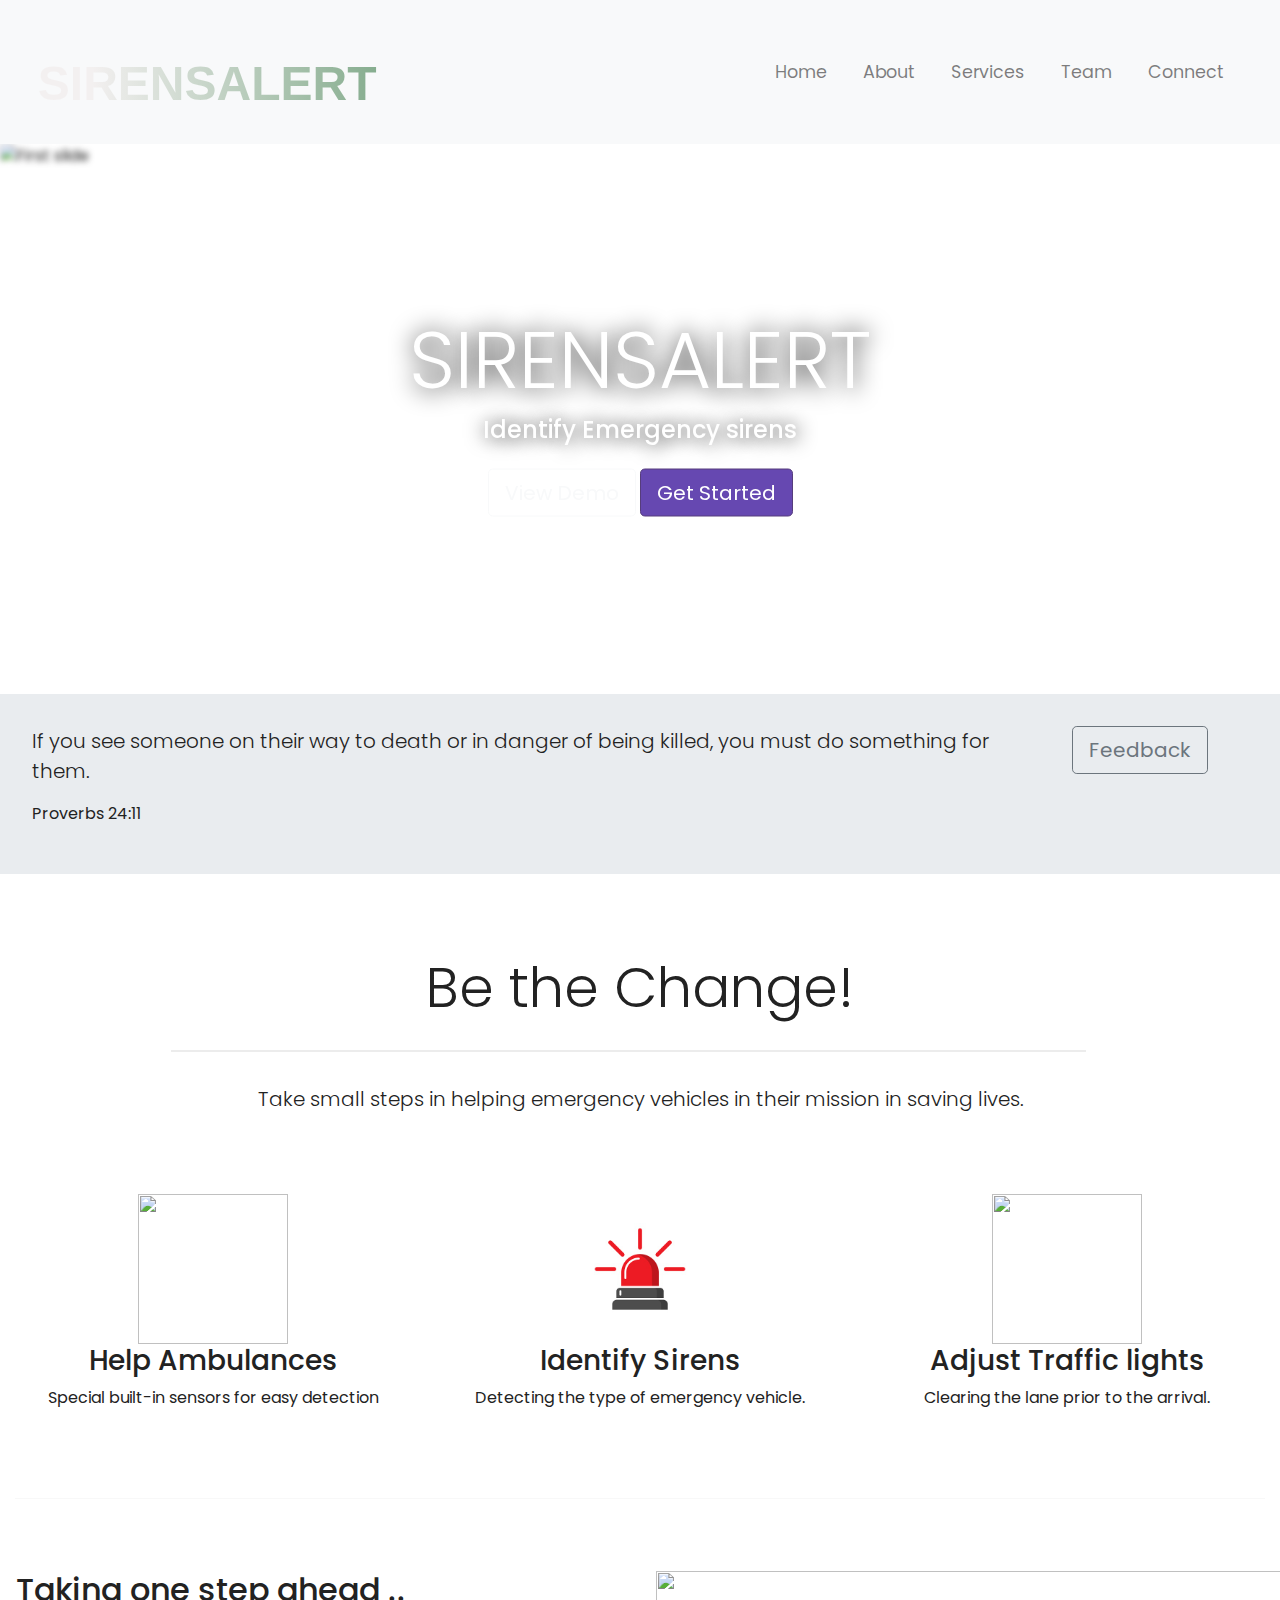
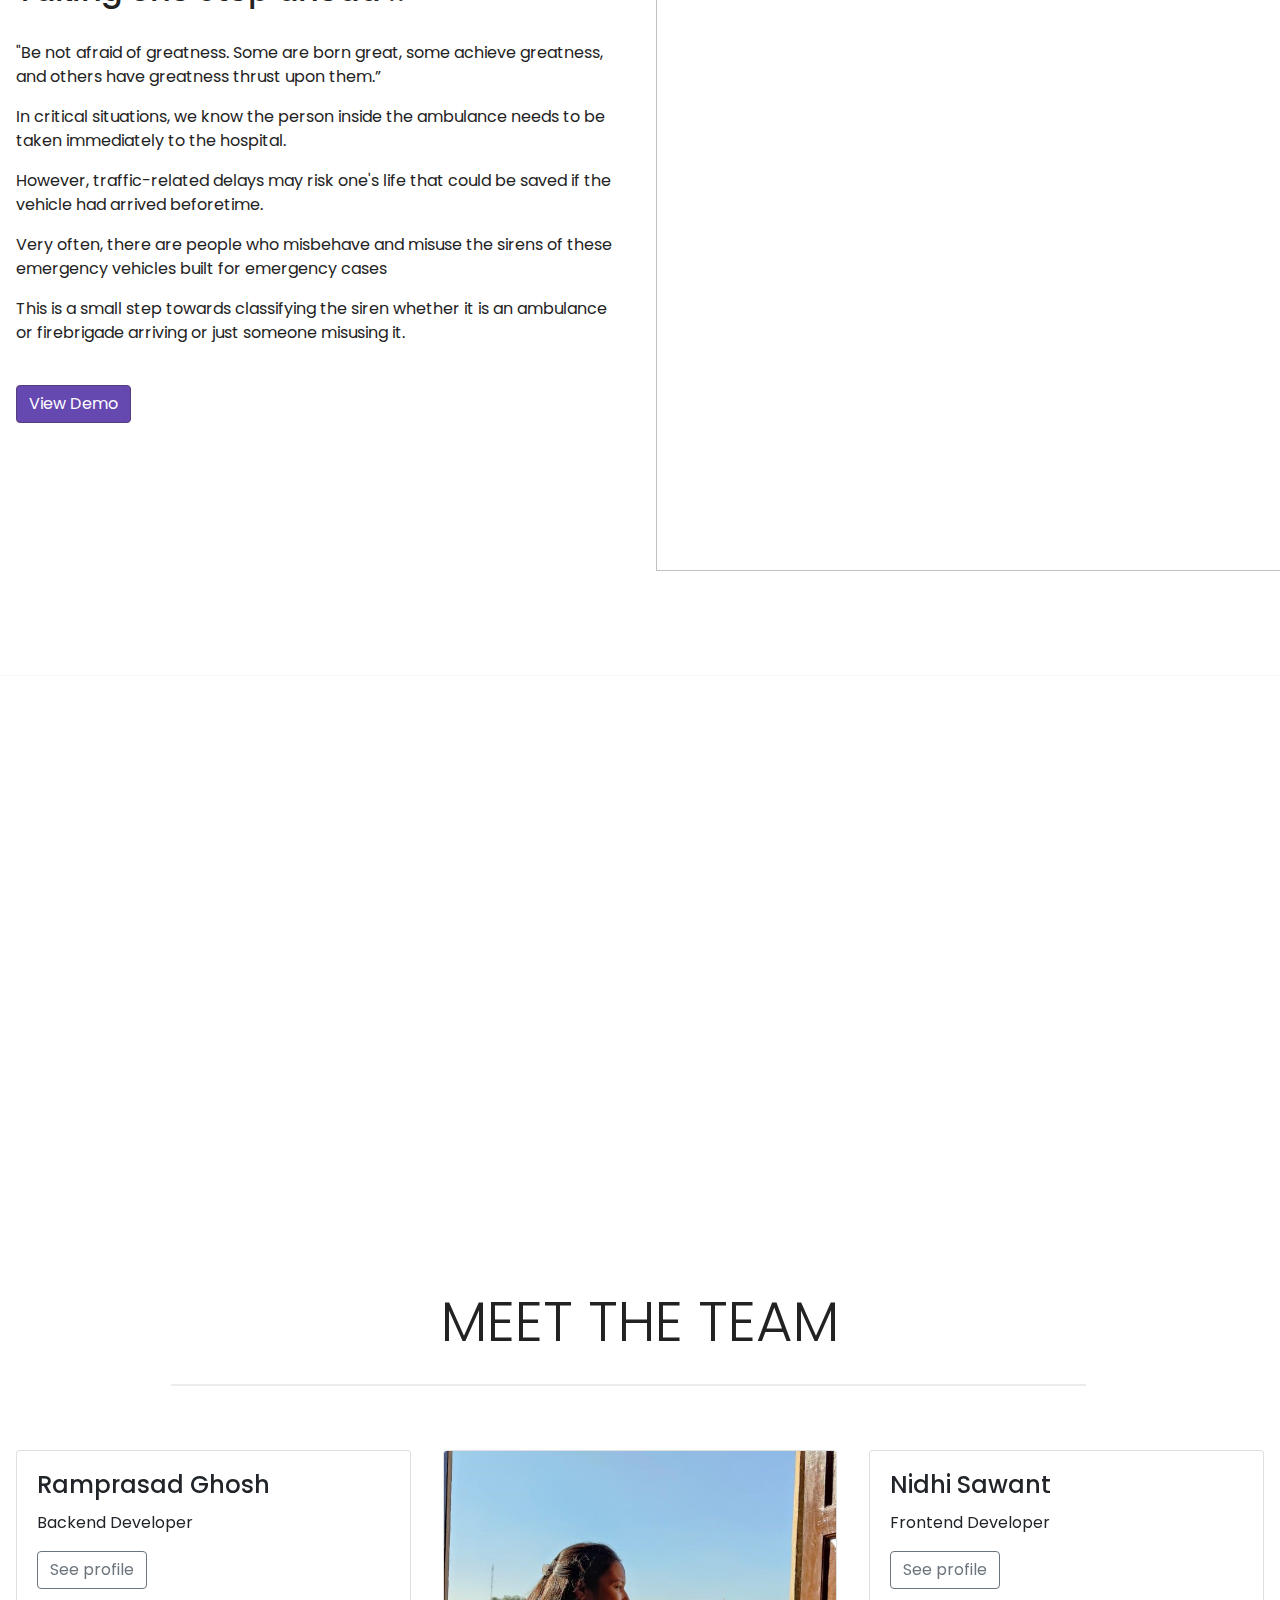
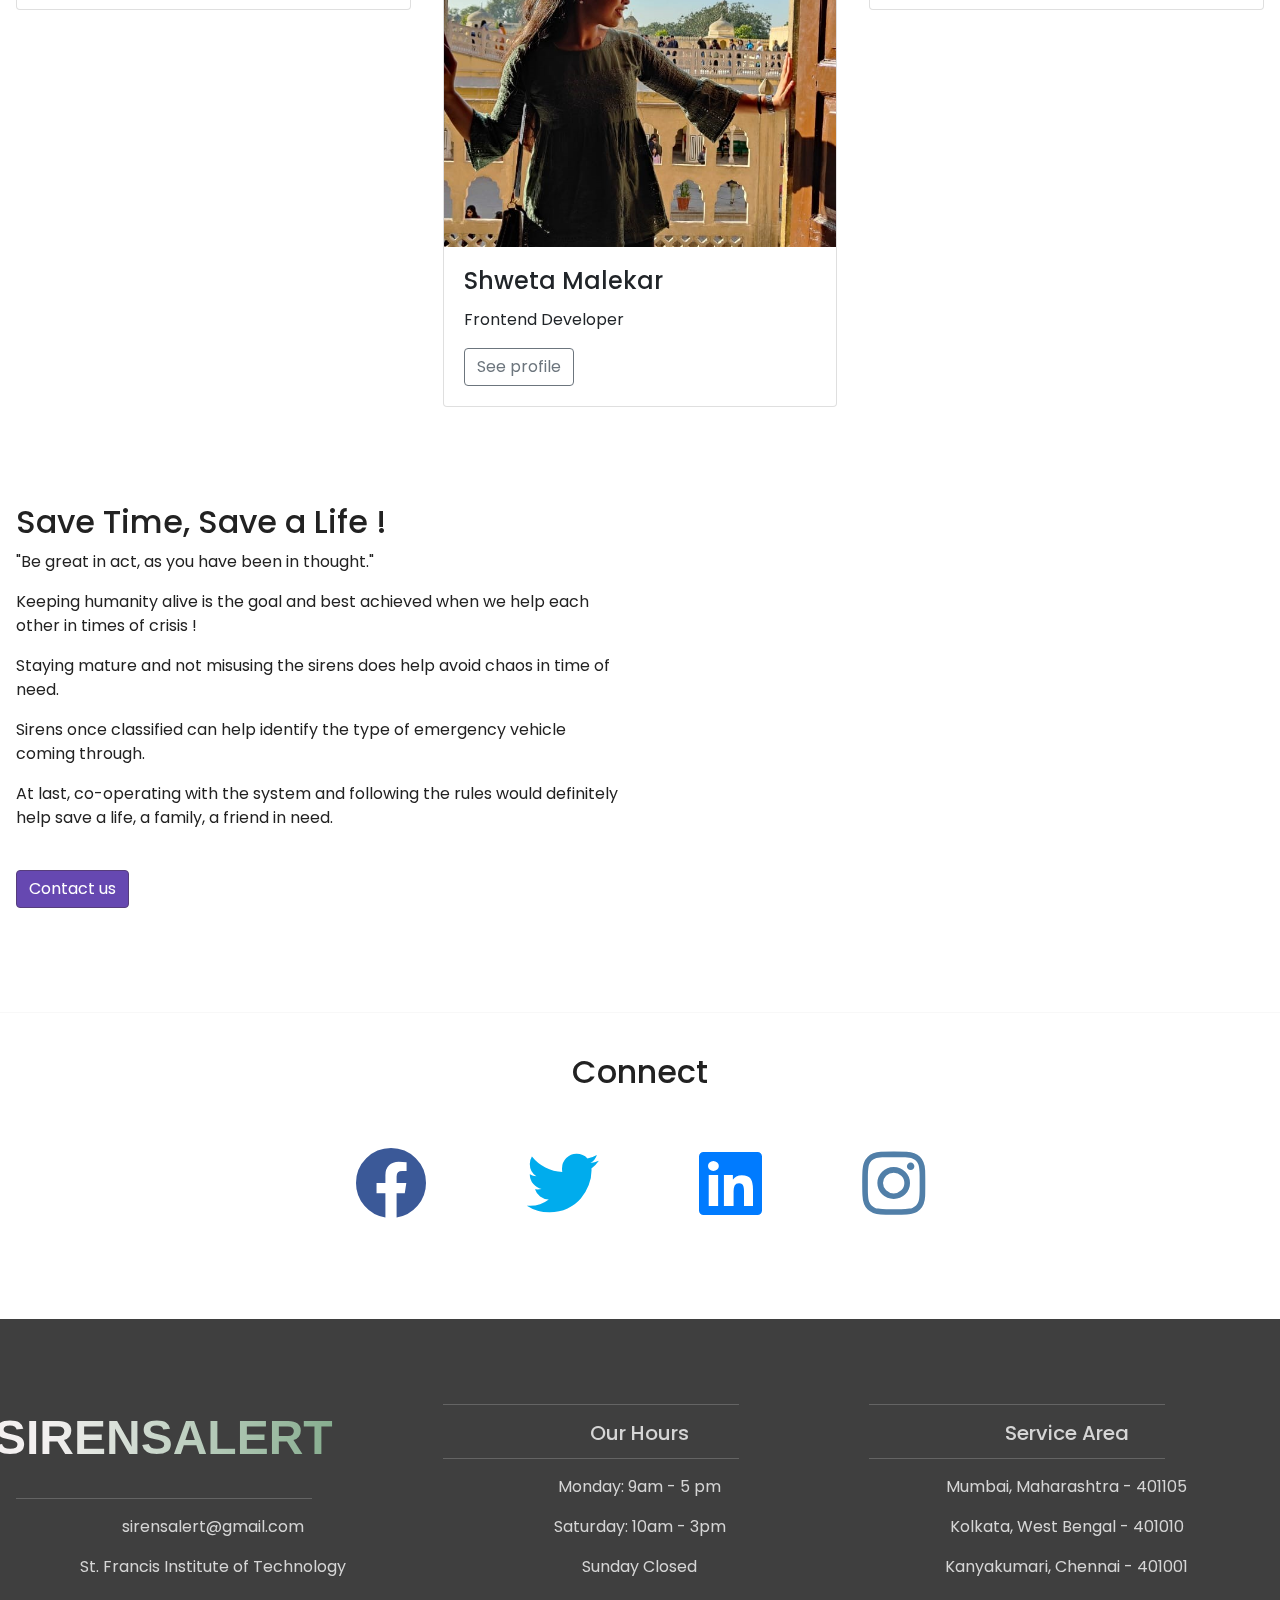
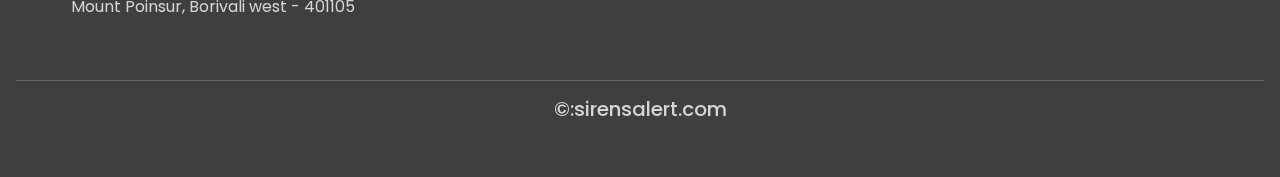
==== index.html @ 3306967d "Add files via upload" ====
<!DOCTYPE html>
<html lang="en">
<head>
    <meta charset="UTF-8">
    <meta http-equiv="X-UA-Compatible" content="IE=edge">
    <meta name="viewport" content="width=device-width, initial-scale=1.0">
    <title>Home page</title>
    <link rel="stylesheet" href="https://maxcdn.bootstrapcdn.com/bootstrap/4.0.0/css/bootstrap.min.css">
    <script src="https://ajax.googleapis.com/ajax/libs/jquery/3.3.1/jquery.min.js"></script>
    <script src="https://cdnjs.cloudflare.com/ajax/libs/popper.js/1.12.9/umd/popper.min.js"></script>
    <script src="https://maxcdn.bootstraocdn.com/bootstrap/4.0.0/js/bootstrap.min.js"></script>
    <script src="https://use.fontawesome.com/releases/v5.0.8/js/all.js"></script>
    <link rel="stylesheet" href="https://cdnjs.cloudflare.com/ajax/libs/font-awesome/5.15.2/css/all.min.css" integrity="sha512-RQavfKMzOxrkONk8jzY0P48OjrZrdG9bxjqKjJd7G1yq3iv0dKxMpvLb+i7VEmR+0uZ/XV2Sqma8uPNhQe/VbQ==" crossorigin="anonymous" referrerpolicy="no-referrer" />
    <link rel="stylesheet" href="https://cdnjs.cloudflare.com/ajax/libs/font-awesome/5.15.3/css/all.min.css" />
    <script src="https://code.jquery.com/jquery-3.5.1.slim.min.js"></script>
    <script src="https://cdn.jsdelivr.net/npm/@popperjs/core@2.10.3/dist/umd/popper.min.js"></script>
    <script src="https://cdn.jsdelivr.net/npm/bootstrap@5.1.3/dist/js/bootstrap.min.js"></script>
    <link rel="stylesheet" href="https://cdn.jsdelivr.net/npm/bootstrap@5.1.3/dist/css/bootstrap.min.css">
    <link rel="stylesheet" href="https://maxcdn.bootstrapcdn.com/bootstrap/4.0.0/css/bootstrap.min.css">
    <script src="https://code.jquery.com/jquery-3.2.1.slim.min.js"></script>
    <script src="https://cdnjs.cloudflare.com/ajax/libs/popper.js/1.12.9/umd/popper.min.js"></script>
    <script src="https://maxcdn.bootstrapcdn.com/bootstrap/4.0.0/js/bootstrap.min.js"></script>
    
    <link rel="stylesheet" href="style.css">
</head>
<body>
    <!-- Navigation section -->
    <nav class="navbar navbar-expand-md navbar-light bg-light sticky-top">
        <div class="container-fluid">
            <!-- <a class="navbar-brand" href="#"><img src="logo2.png" width="400" height="100"></a> -->
            <section id="header1" class="bb">
             <h2><font size="7" face="arial" color="black">Sirensalert</font></h2> </section>
            <button class="navbar-toggler" type="button" data-toggle="collapse" data-target="#navbarResponsive">
                <span class="navbar-toggler-icon"></span>
            </button>
            <div class="collapse navbar-collapse" id="navbarResponsive">
                <ul class="navbar-nav ml-auto">
                    <li class="nav-item" active>
                        <a href="index.html" class="nav-link" >Home</a>
                    </li>
                    <li class="nav-item">
                        <a href="about.html" class="nav-link" >About</a>
                    </li>
                    <li class="nav-item">
                        <a href="services.html" class="nav-link" >Services</a>
                    </li>
                    <li class="nav-item">
                        <a href="meteam.html" class="nav-link" >Team</a>
                    </li>
                    <li class="nav-item">
                        <a href="contact.html" class="nav-link" >Connect</a>
                    </li>
                    
                    
                </ul>
            </div>
        </div>
    </nav>
    <!-- Image slider -->

    <div id="slides" class="carousel slide" data-ride="carousel">
<ul class="carousel-indicators">
    <li data-target="#slides" data-slide-to="0" class="active"></li>
    <li data-target="#slides" data-slide-to="1"></li>
    <li data-target="#slides" data-slide-to="2"></li>
</ul>


    

    </div>
<!--Carousel Wrapper-->
<div id="carousel-example-1z" class="carousel slide carousel-fade" data-ride="carousel">
    <!--Indicators-->
    <ol class="carousel-indicators">
      <li data-target="#carousel-example-1z" data-slide-to="0" class="active"></li>
      <li data-target="#carousel-example-1z" data-slide-to="1"></li>
      <li data-target="#carousel-example-1z" data-slide-to="2"></li>
    </ol>
    <!--/.Indicators-->
    <!--Slides-->
    <div class="carousel-inner" role="listbox">
      <!--First slide-->
      <div class="carousel-item active">
        <img class="d-block w-100" src="firetruck (1).jpg"
          alt="First slide" id="blur">
          <div class="carousel-caption">
            <h1 class="display-2">sirensalert</h1>
            <h3>Identify Emergency sirens</h3>
            <a href="video1.html"><button type="button" class="btn btn-outline-light btn-lg">View Demo</button></a>
            <a href="https://colab.research.google.com/drive/1fMWiBWJ2y0xi4Wq82mhIzJMh7HXEkxlV#scrollTo=XrFDBHBQANYj"><button type="button" class="btn btn-primary btn-lg">Get Started</button></a>
            
        </div>
      </div>
      <!--/First slide-->
      <!--Second slide-->
      <div class="carousel-item">
        <img class="d-block w-100" src="amb1.jpg"
          alt="Second slide">
      </div>
      <!--/Second slide-->
      <!--Third slide-->
      <div class="carousel-item">
        <img class="d-block w-100" src="amb2.jpg"
          alt="Third slide">
      </div>
      <!--/Third slide-->
    </div>
    <!--/.Slides-->
    <!--Controls-->
    <a class="carousel-control-prev" href="#carousel-example-1z" role="button" data-slide="prev">
      <span class="carousel-control-prev-icon" aria-hidden="true"></span>
      <span class="sr-only">Previous</span>
    </a>
    <a class="carousel-control-next" href="#carousel-example-1z" role="button" data-slide="next">
      <span class="carousel-control-next-icon" aria-hidden="true"></span>
      <span class="sr-only">Next</span>
    </a>
    <!--/.Controls-->
  </div>
  <!--/.Carousel Wrapper-->

    <!-- Jumbotron -->
    <div class="container-fluid">
        <div class="row jumbotron">
         <div class="col-xs-12 col-sm-12 col-md-9 col-lg-9 col-xl-10">
            <p class="lead">If you see someone on their way to death or in danger of being killed, you must do something for them.</p>
            <p text-align="center">Proverbs 24:11</p>
        
         </div>  
         <div class="col-xs-12 col-sm-12 col-md-3 col-lg-3 col-xl-2">
            <a href="https://docs.google.com/forms/d/10PakDSg2Il_1DQ7scsnFYCJfG7hFRLQR9XPawC9zfdo/edit"><button type="button" class="btn btn-outline-secondary btn-lg">Feedback</button></a>
         </div> 
        </div>
    </div>
    <!-- Welcome Section -->
    <div class="container-fluid padding">
        <div class="row welcome text-center">
            <div class="col-12">
                <h1 class="display-4">Be the Change!</h1>
                
            </div>
            <hr>
            <div class="col-12">
                <p class="lead">Take small steps in helping emergency vehicles in their mission in saving lives.</p>
            </div>
        </div>
    </div>
    <!-- Three column section -->
    <div class="container-fluid padding">
        <div class="row text-center padding">
          <div class="col-xs-12 col-sm-6 col-md-4 ">
            <img src="ambi.png" alt="" width="150" height="150">
            <h3>Help Ambulances</h3>
            <p>Special built-in sensors for easy detection </p>
          </div> 
          <div class="col-xs-12 col-sm-6 col-md-4 ">
            <img src="siree.jpg" alt="" width="150" height="150">
            <h3>Identify Sirens</h3>
            <p>Detecting the type of emergency vehicle.</p>
          </div>
          <div class="col-xs-12  col-md-4 ">
            <img src="traff.png" alt="" width="150" height="150">
            <h3>Adjust Traffic lights</h3>
            <p>Clearing the lane prior to the arrival.</p>
          </div>
        </div>
        <hr class="my-4">
    </div>
    <!-- Two column section -->
    <div class="container-fluid padding">
        <div class="row padding">
            <div class=" col-lg-6">
                <h2>Taking one step ahead ..</h2>
                <br>
                <p>"Be not afraid of greatness. Some are born great, some achieve greatness, and others have greatness thrust upon them.”</p>
                <p>In critical situations, we know the person inside the ambulance needs to be taken immediately to the hospital.</p>
                <p>However, traffic-related delays may risk one's life that could be saved if the vehicle had arrived beforetime.</p>
                <p>Very often, there are people who misbehave and misuse the sirens of these emergency vehicles built for emergency cases</p>
                <p>This is a small step towards classifying the siren whether it is an ambulance or firebrigade arriving or just someone misusing it. </p>
                <br>
                <a href="video1.html" class="btn btn-primary">View Demo</a>
            </div>
            <div class="col-lg-6">
                <img src="emergency.jpg" alt="" width="700" height="600" >
            </div>
        </div>
    </div>
    <hr class="my-4">
    <!-- Fixed Background -->
    <figure>
        <div class="fixed-wrap">
            <div id="fixed">

            </div>
        </div>
    </figure>

    <!-- Emoji Section -->
    <!-- <button class="fun" data-toggle="collapse" data-target="#emoji">Click for fun</button>
    <div id="emoji" class="collapse">
        <div class="container-fluid padding">
            <div class="row text-center">
                <div class="col-sm-6 col-md-3">
                    <img class="gif" src="traf.gif">
                </div>
                <div class="col-sm-6 col-md-3">
                    <img class="gif" src="traf2.gif">
                </div>
                <div class="col-sm-6 col-md-3">
                    <img class="gif" src="truck.gif">
                </div>
                <div class="col-sm-6 col-md-3">
                    <img class="gif" src="ambu.gif">
                </div>
            </div>
        </div>
    </div> -->
    <!-- Meet the team -->
    <div class="container-fluid padding">
        <div class="row welcome text-center">
            <div class="col-12">
                <h1 class="display-4">MEET THE TEAM</h1>

            </div>
            <hr>
        </div>
    </div>
    <!-- Cards -->
    <div class="container-fluid padding">
        <div class="row padding">
            <div class="col-md-4">
                <div class="card">
                    <img class="card-img-top" src="https://media.licdn.com/dms/image/C4E03AQFwqmeK0D_xQg/profile-displayphoto-shrink_800_800/0/1642919401246?e=1684972800&v=beta&t=KWZ1qFm1ZPlEWOOEw63p-WbnhUbDWBlmkuzHR9nj-t0" alt="">
                    <div class="card-body">
                        <h4 class="card-title">Ramprasad Ghosh</h4>
                        <p class="card-text">Backend Developer</p>
                        <a href="https://www.linkedin.com/in/ramprasad-ghosh-ba25b322a" class="btn btn-outline-secondary">See profile</a>

                    </div>
                </div>
            </div>
            <div class="col-md-4">
                <div class="card">
                    <img class="card-img-top" src="shweta1.jpg" alt="">
                    <div class="card-body">
                        <h4 class="card-title">Shweta Malekar</h4>
                        <p class="card-text">Frontend Developer</p>
                        <a href="https://www.linkedin.com/in/shweta-malekar-762a70252/" class="btn btn-outline-secondary">See profile</a>

                    </div>
                </div>
            </div>
            <div class="col-md-4">
                <div class="card">
                    <img class="card-img-top" src="https://media.licdn.com/dms/image/C4D03AQHiyliKyRJZ-Q/profile-displayphoto-shrink_800_800/0/1633784723868?e=1684972800&v=beta&t=T7X-ON1Ug1sttYx-43frlViXQhCwNDph_4FPbmkBRSw" alt="">
                    <div class="card-body">
                        <h4 class="card-title">Nidhi Sawant</h4>
                        <p class="card-text">Frontend Developer</p>
                        <a href="https://www.linkedin.com/in/nidhi-sawant-7b9a62222" class="btn btn-outline-secondary">See profile</a>

                    </div>
                </div>
            </div>
        </div>
    </div>
    <!-- Two columns Section -->
    <div class="container-fluid padding">
        <div class="row padding">
            <div class=" col-lg-6">
                <h2>Save Time, Save a Life !</h2>
                <p>"Be great in act, as you have been in thought."</p>
                <p>Keeping humanity alive is the goal and best achieved when we help each other in times of crisis !</p>
                <p>Staying mature and not misusing the sirens does help avoid chaos in time of need.</p>
                <p>Sirens once classified can help identify the type of emergency vehicle coming through.</p>
                <p>At last, co-operating with the system and following the rules would definitely help save a life, a family, a friend in need.</p>
                <br>
                <a href="contact.html" class="btn btn-primary">Contact us</a>
            </div>
            <div class="col-lg-6">
                <img src="amb1.jpg" alt="" class="img-fluid">
            </div>
        </div>

    </div>
    <hr class="my-4">
    <!-- Connect -->
    <div class="container-fluid padding">
        <div class="row text-center padding">
            <div class="col-12">
                <h2>Connect</h2>

            </div>
            <div class="col-12 social padding">
                <a href="https://www.facebook.com/ramp.ghosh.58/"><i class="fab fa-facebook"></i></a>
                <a href="https://twitter.com/rampghosh1610"><i class="fab fa-twitter"></i></a>
                <a href="https://www.linkedin.com/in/ramprasad-ghosh-ba25b322a"><i class="fab fa-linkedin"></i></a>
                <a href="https://www.instagram.com/rampghosh/"><i class="fab fa-instagram"></i></a>
              
            </div>
        </div>
    </div>
    <!-- Footer -->
    <footer>
        <div class="container-fluid padding">
            
            <div class="row text-center">
                <div class="col-md-4">
                    <!-- <img src="logo2.png" alt="" width="400" height="100"> -->
                    <section id="header2" class="bb">
                        <h2><font size="7" face="arial" color="black">Sirensalert</font></h2> </section>
                    <hr class="light">
                    <p>sirensalert@gmail.com</p>
                    <p>St. Francis Institute of Technology</p>
                    <p>Mount Poinsur, Borivali west - 401105</p>
                </div>
                <div class="col-md-4">
                    <br>
                    <hr class="light">
                    <h5>Our Hours</h5>
                    <hr class="light">
                    <p>Monday: 9am - 5 pm</p>
                    <p>Saturday: 10am - 3pm</p>
                    <p>Sunday Closed</p>
                </div>
                <div class="col-md-4">
                    <br>
                    <hr class="light">
                    <h5>Service Area</h5>
                    <hr class="light">
                    <p>Mumbai, Maharashtra - 401105</p>
                    <p>Kolkata, West Bengal - 401010</p>
                    <p>Kanyakumari, Chennai - 401001</p>
                    
                </div>
                <div class="col-12">
                    <hr class="light-100">
                    <h5>&copy:sirensalert.com</h5>
                </div>
            </div>
        </div>
    </footer>
    
</body>
</html>
---- style.css ----
@import url("https://fonts.googleapis.com/css?family=Poppins:400,500,700");
html, body{
    height: 100%;
    width: 100%;
    font-family: 'Poppins', sans-serif;
    color: #222;
}


.navbar{
    padding: .8rem;

}
.navbar-nav li {
    padding-right: 20px;
}
.nav-link{
    font-size: 1.1em !important;
}
.carousel-inner img {
    width: 1550px;
    height: 550px;
}
.carousel-caption {
    position: absolute;
    top: 50%;
    transform: translateY(-50%);

}
.carousel-caption h1{
    font-size: 500%;
    text-transform: uppercase;
    text-shadow: 1px 1px 25px #000 ;
}
.carousel-caption h3{
    font-size: 150%;
    font-weight: 500;
    text-shadow: 1px 1px 20px #000;
    padding-bottom: 1rem ;
}
.btn-primary {
    background-color: #6648b1;
    border: 1px solid #563d7c;
    
}
.btn-primary:hover {
    background-color: #563d7c;
    border: 1px solid #563d7c;

}
.jumbotron {
    padding: 1rem;
    border-radius: 0;
}
.padding {
    padding-bottom: 2rem;

}
.welcome {
    width: 75%;
    margin: 0 auto;
    padding-top: 2rem ;

}
.welcome hr{
    border-top: 2px solid #b4b4b4;
    width: 95%;
    margin-top: .3rem;
    margin-bottom: 1rem ;

}

.fa-ambulance{
    color: #e54d26;

}
.fa-search{
    color: #563d7c;
}
.fa-hospital{
    color: #2163af;
}
.fa-ambulance, .fa-search, .fa-hospital {
    font-size: 4em;
    margin: 1rem;

}
.fun{
 width: 100%;
  margin-bottom: 2rem;  
}
.gif {
    max-width: 100%;
}

.social a{
    font-size: 4.5em;
    padding: 3rem ;
}

.fa-facebook{
    color: #3b5998;
}
.fa-twitter{
    color: #00aced;
}
.fa-google-plus-g{
    color: #dd4b39;
}
.fa-instagram{
    color: #517fa8;
}
.fa-youtube{
    color: #bb0000;
}
.fa-snapchat{
    color: yellow;
}
.fa-facebook:hover,
.fa-twitter:hover,
.fa-google-plus-g:hover,
.fa-instagram:hover,
.fa-youtube:hover,
.fa-snapchat:hover{
    color:  #d5d5d5;
}

footer{
    background-color: #3f3f3f;
    color: #d5d5d5;
    padding-top: 2rem ;
}

hr.light{
    border-top: 1px solid #d5d5d5;
    width: 75%;
    margin-top: .8rem;
    margin-bottom: 1rem;
}
footer a{
    color: #d5d5d5;

}
hr.light-100{
    border-top: 1px solid #d5d5d5;
    width: 100%;
    margin-top: .8rem;
    margin-bottom: 1rem;

}




/* Media Queries */
@media(max-width: 992px){
.social a{
    font-size: 4em;
    padding: 2rem;
}
}
@media(max-width: 768px){
    .carousel-caption {
        
        top: 45%;
        
    
    }
    .carousel-caption h1{
        font-size: 350%;
        
    }
    .carousel-caption h3{
        font-size: 140%;
        font-weight: 400;
        padding-bottom: .2rem ;
    }
    .carousel-caption .btn{
        font-size: 95%;
        padding: 8px 14px;
    }
    .display-4{
        margin-top: -10px;
        font-size: 100%;
    }
    .social a{
        font-size: 2.5em;
        padding: 1.2rem;
    }
}
@media(max-width: 576px){
    .carousel-caption {
        
        top: 40%;
        
    
    }
    .carousel-caption h1{
        font-size: 250%;
        
    }
    .carousel-caption h3{
        font-size: 110%;
        font-weight: 400;
        padding-bottom: .2rem ;
    }
    .carousel-caption .btn{
        font-size: 90%;
        padding: 4px 8px;
    } 
    .carousel-indicators{
        display: none;
    }
    .display-4{
        font-size: 160%;
    }
    .social a{
        font-size: 2em;
        padding: .7rem;
    }
}

/* Firefox bug fix */
.carousel-item{
    transition: -webkit-transform 0.5s ease;
    transition: transform 0.5s ease;
    transition: transform 0.5s ease, -webkit-transform 0.5s ease;
    -webkit-backface-visibility: visible;
    backface-visibility: visible;
    
}
/* Fixed background image */
figure{
    position: relative;
    width: 100%;
    height: 60%;
    margin: 0!important;

}
.fixed-wrap{
    clip:rect(0,auto, auto, 0);
    position: absolute;
    top: 0;
    left: 0;
    width: 100%;
    height: 100%;
}
#fixed{
    background-image: url('firetruck (1).jpg');
    position: fixed;
    display: block;
    top: 0;
    left: 0;
    width: 100%;
    height: 100%;
    background-size: cover;
    background-position: center center;
    -webkit-transform: translateZ(0);
    transform: translateZ(0);
    will-change: transform;
}
/* Bootsrap Padding fix */
[class*="col-"]{
    padding:1rem;
}

/* 
Extra small (xs) devices (portrait phones, less than 576px)
no media query since this is the default in bootstrap

Small (sm) devices (landscape phones, 576px and up)
@media (min-width:576px)  {...}

Medium (md) devices (tablets, 768px and up)
@media (min-width: 992px) {...}

Extra (xl) large devices (large desktops, 1200px and up)
@media (min-width:1200px) {...}
*/

/* logo */
.bb h2{
    text-align: center;
    color: #fff;
        font-size: 92px;
        text-transform: uppercase;
        font-weight: 700;
        font-family: "Josefin Sans", sans-serif;
        background: linear-gradient(to right,#f3f0f0 8%, #528d60 70%, #73ba8b 30%);
        background-size: auto auto;
        background-clip: border-box;
        background-size: 200% auto;
        color: #fff;
        background-clip: text;
        text-emphasis-color: transparent;
        -webkit-background-clip: text;
        -webkit-text-fill-color: transparent;
        animation: textclip 1.5s linear infinite;
        display: inline-block;
        font-family: 'Franklin Gothic Medium', 'Arial Narrow', Arial, sans-serif;


}


@keyframes textclip {
    to {
        background-position: 200% center;
    }
}

#header1{
    margin-left: 10px;
}
#header2{
    margin-left: -100px;
}
/* first image blur */
#blur{
        filter: blur(3px);
}
/* #doodle{
    background-image: ;
} */
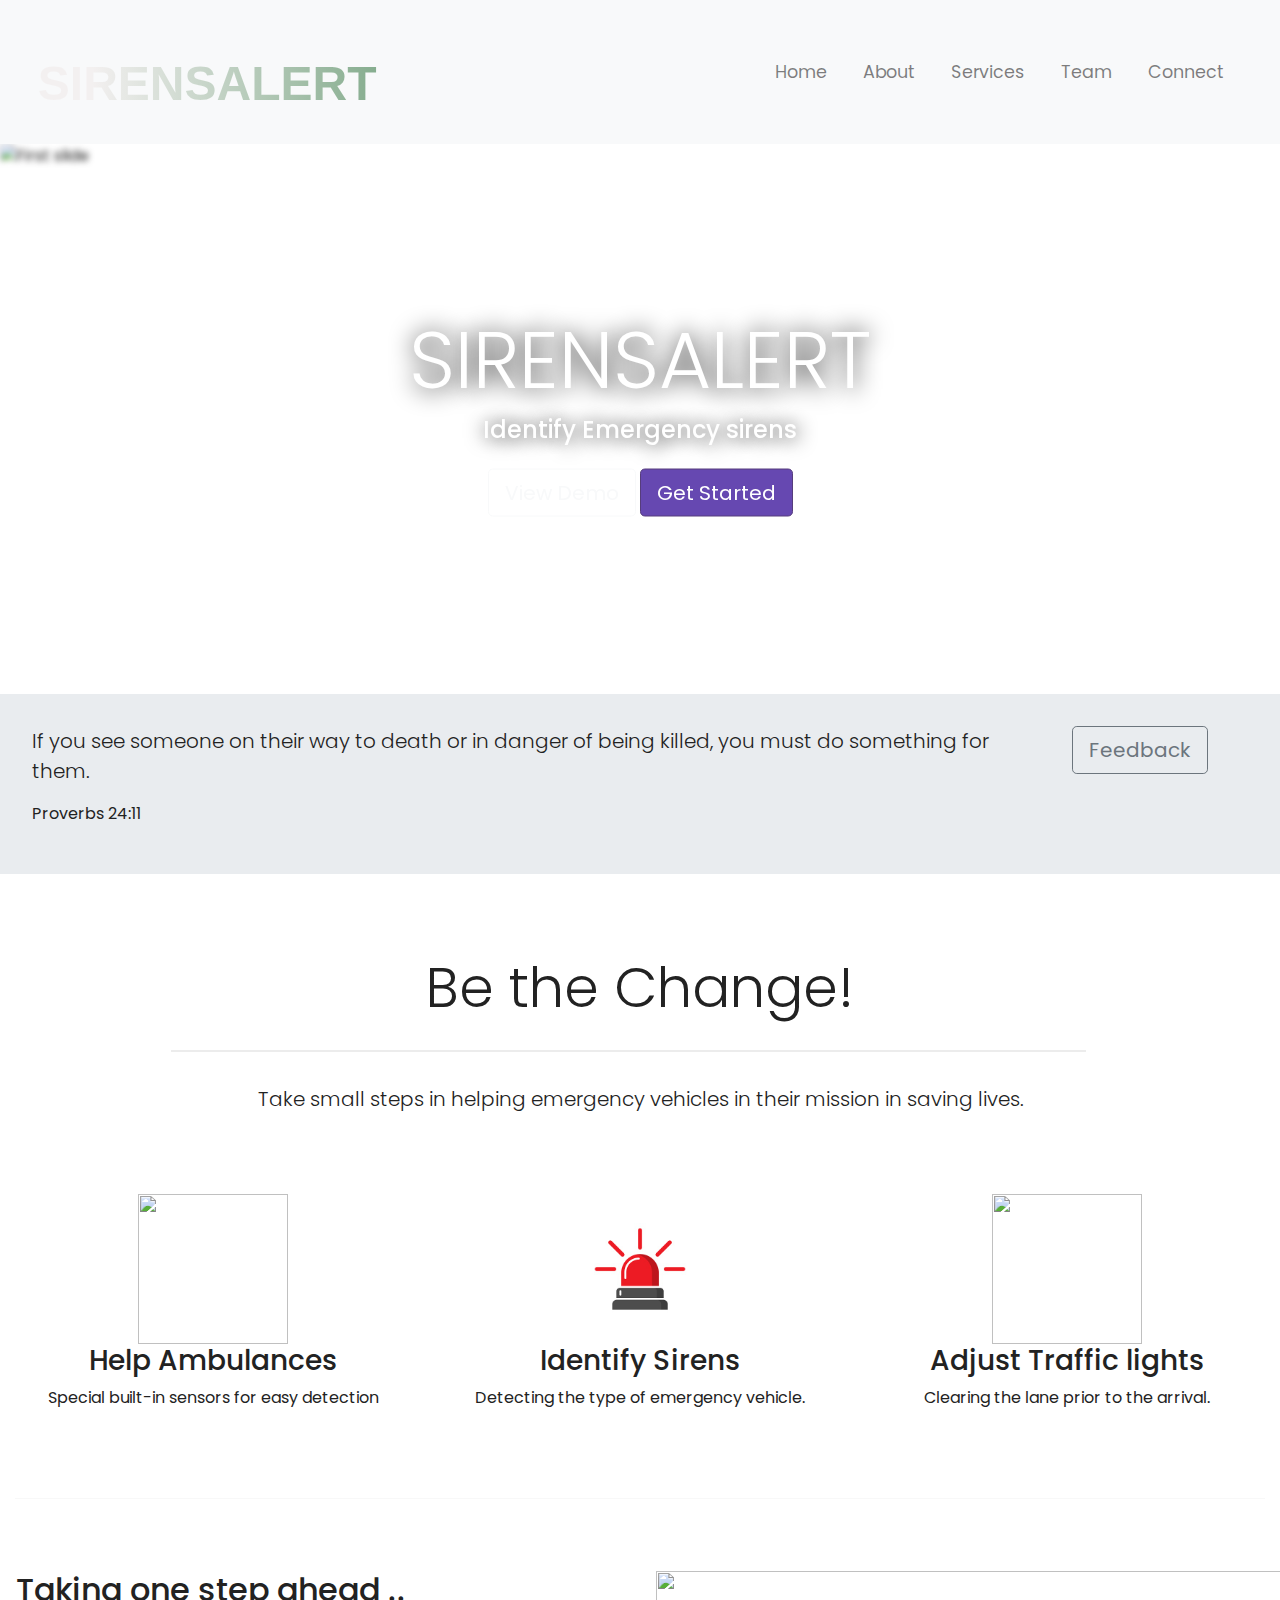
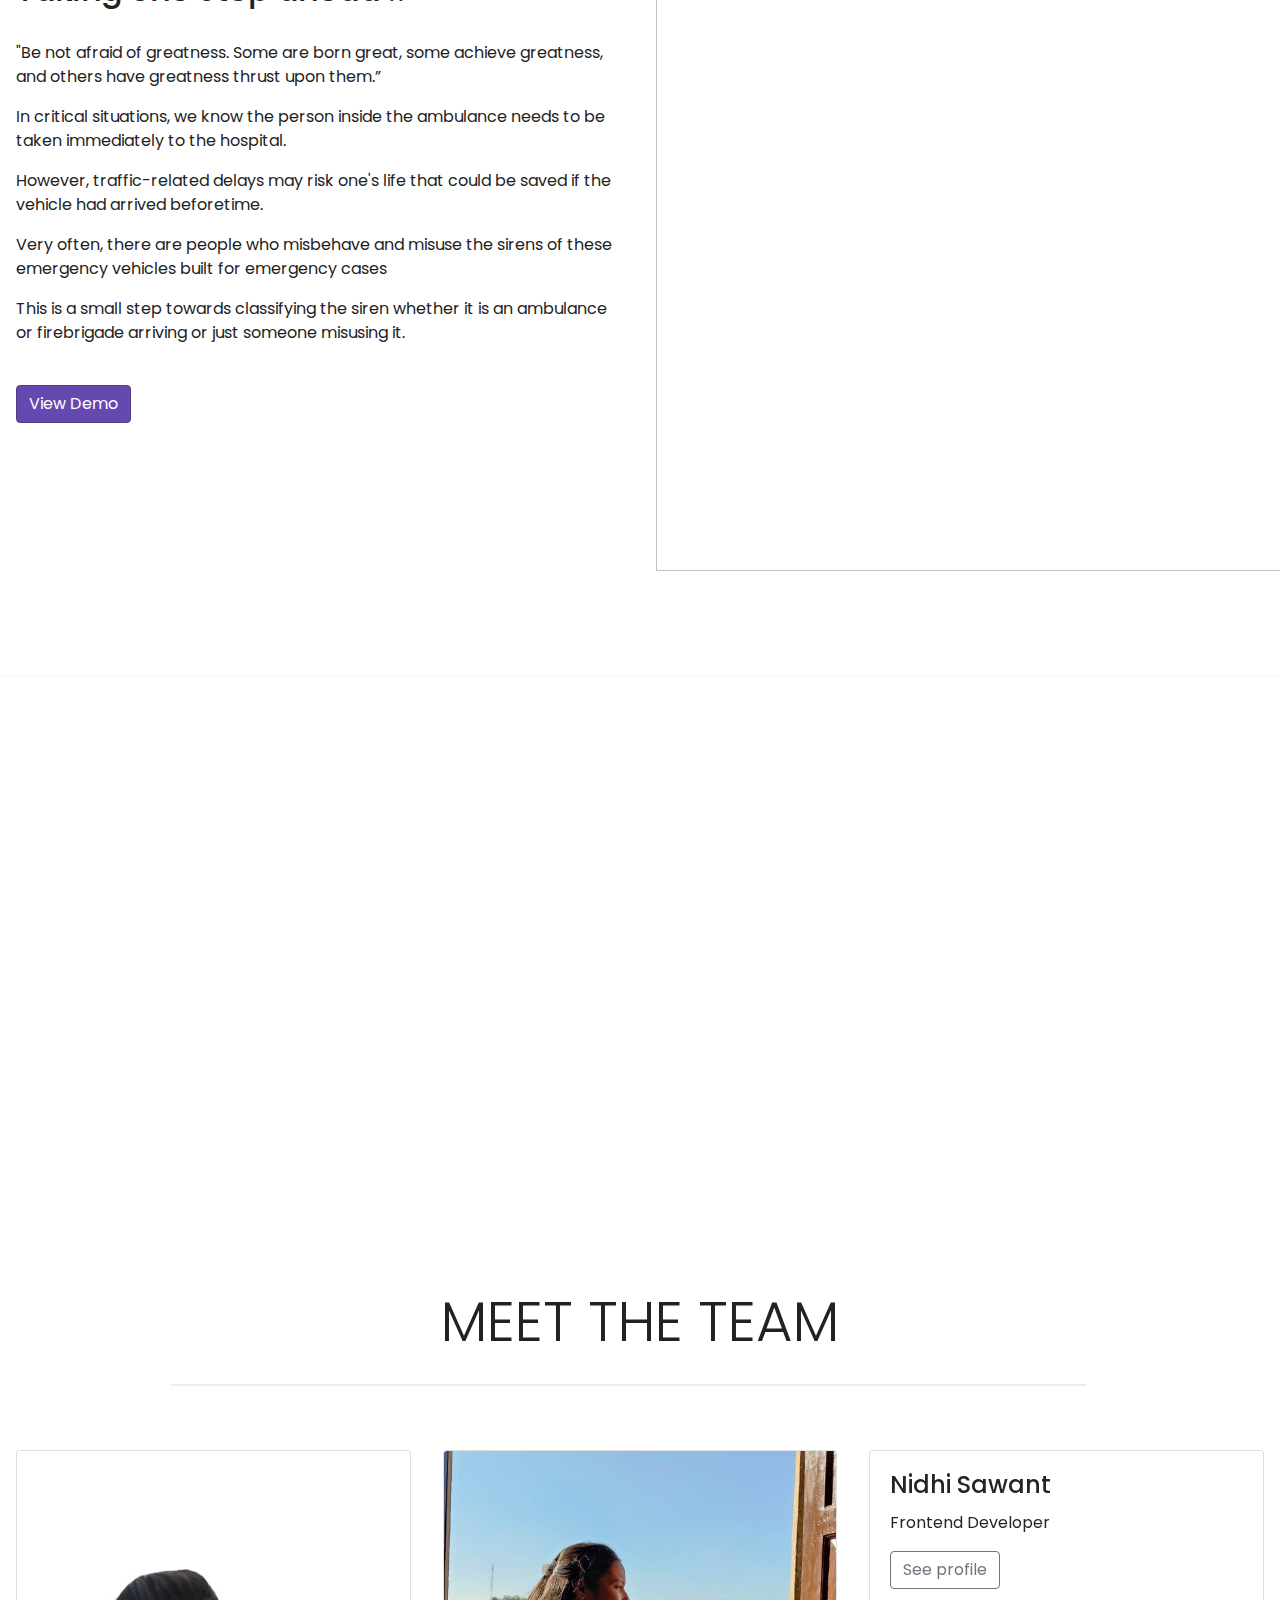
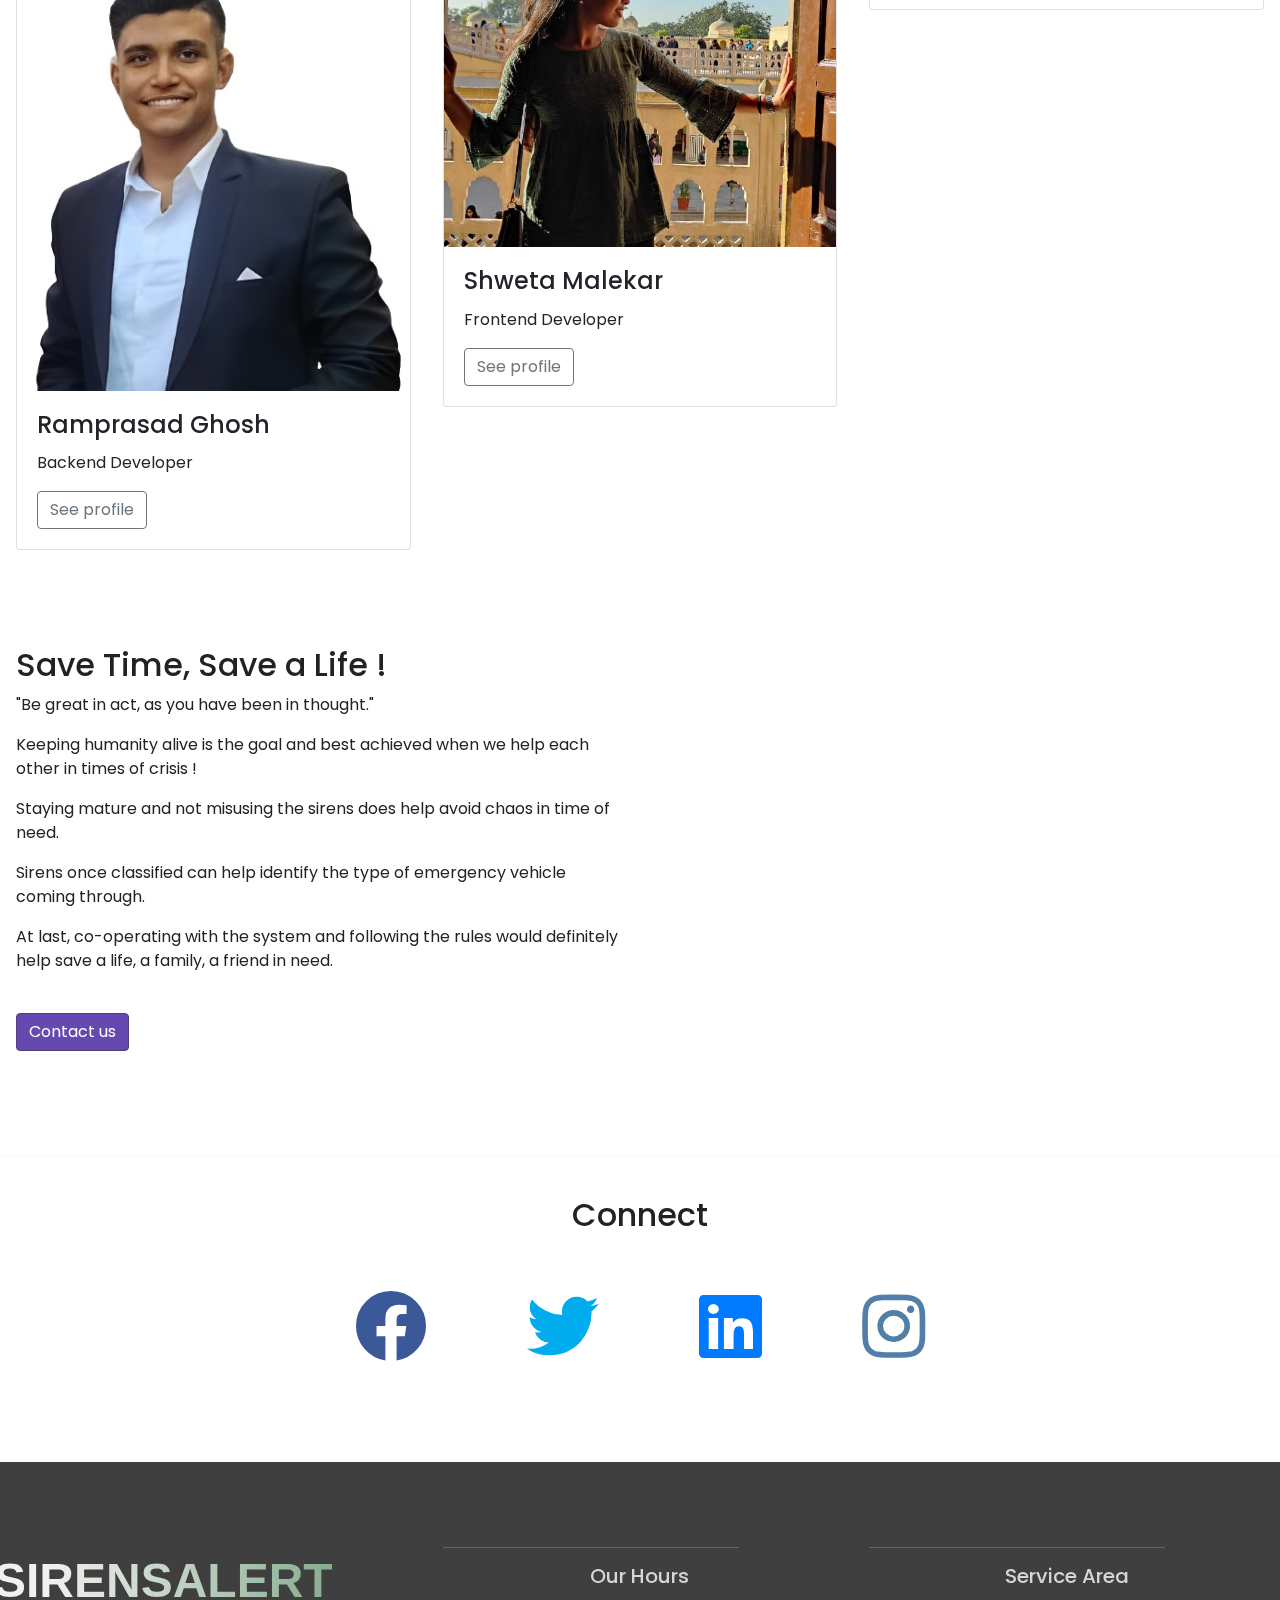
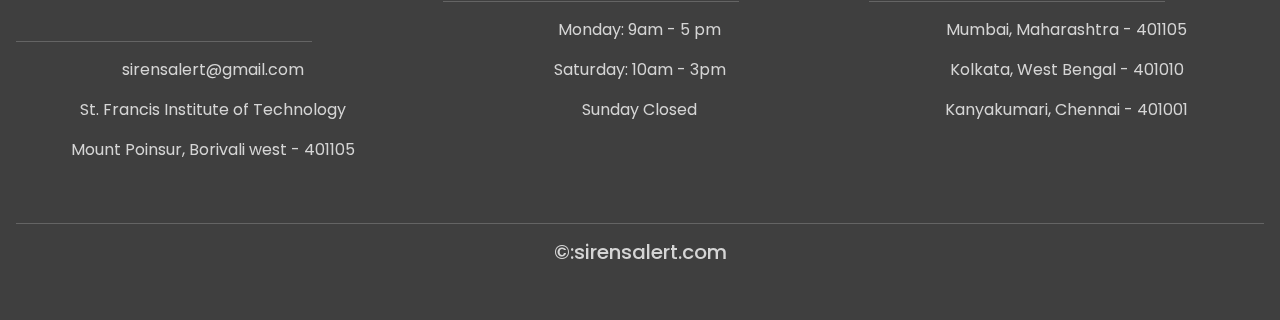
==== commit de9b5f98: "index.html" ====
--- a/index.html
+++ b/index.html
@@ -231,7 +231,7 @@
         <div class="row padding">
             <div class="col-md-4">
                 <div class="card">
-                    <img class="card-img-top" src="https://media.licdn.com/dms/image/C4E03AQFwqmeK0D_xQg/profile-displayphoto-shrink_800_800/0/1642919401246?e=1684972800&v=beta&t=KWZ1qFm1ZPlEWOOEw63p-WbnhUbDWBlmkuzHR9nj-t0" alt="">
+                    <img class="card-img-top" src="ram.jpeg" alt="">
                     <div class="card-body">
                         <h4 class="card-title">Ramprasad Ghosh</h4>
                         <p class="card-text">Backend Developer</p>
@@ -342,4 +342,4 @@
     </footer>
     
 </body>
-</html>+</html>
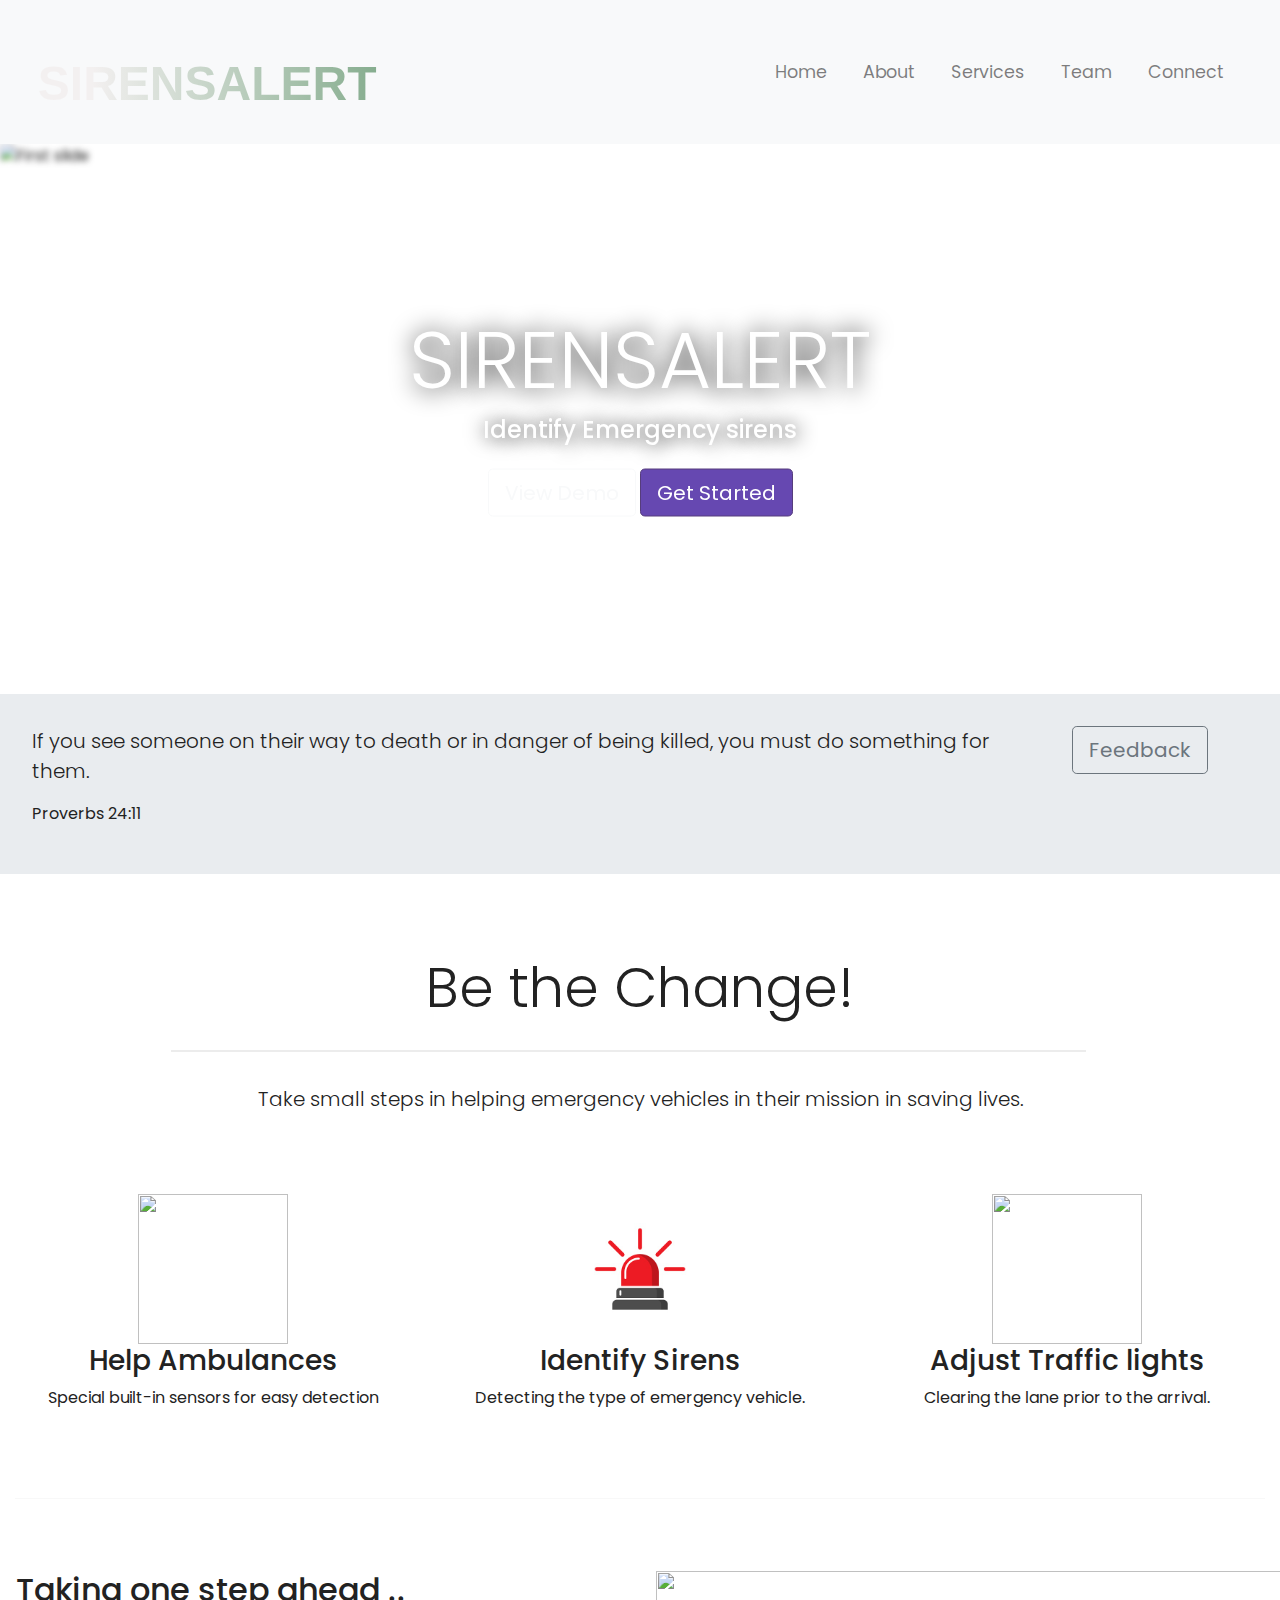
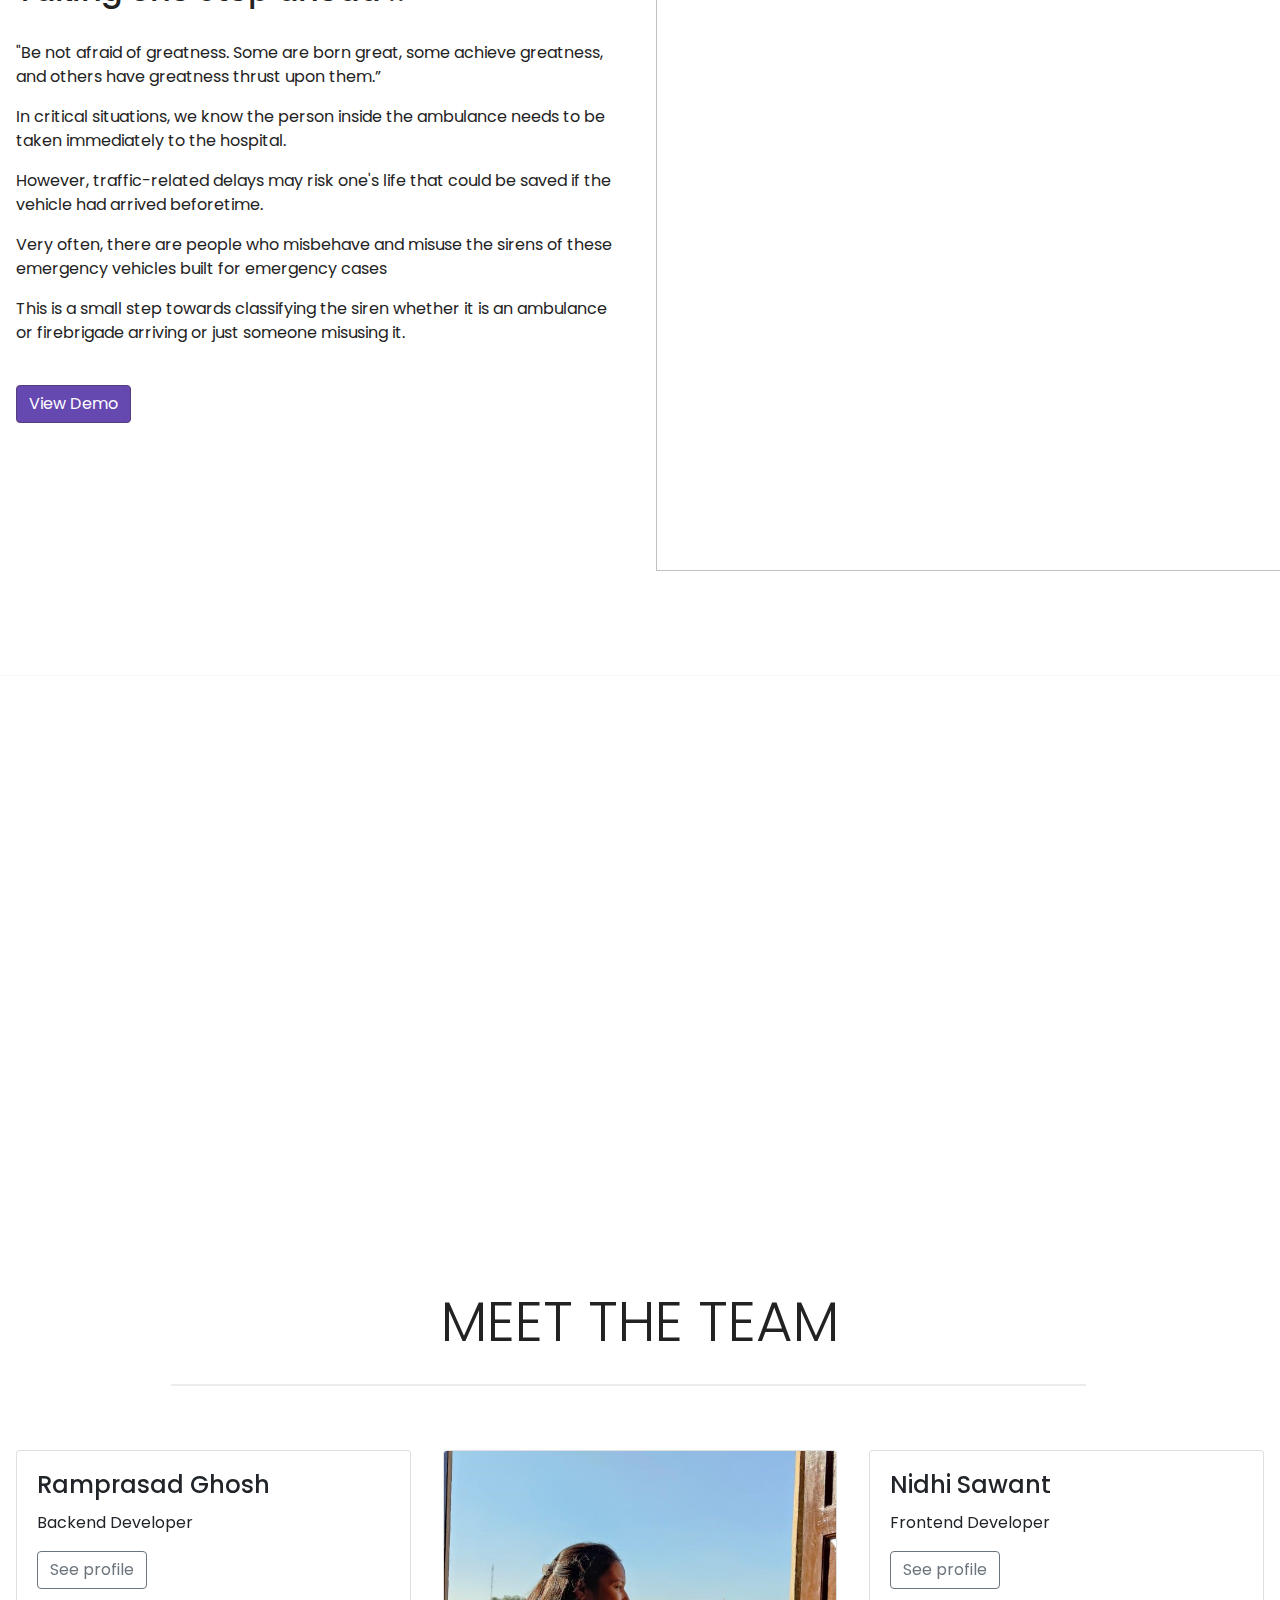
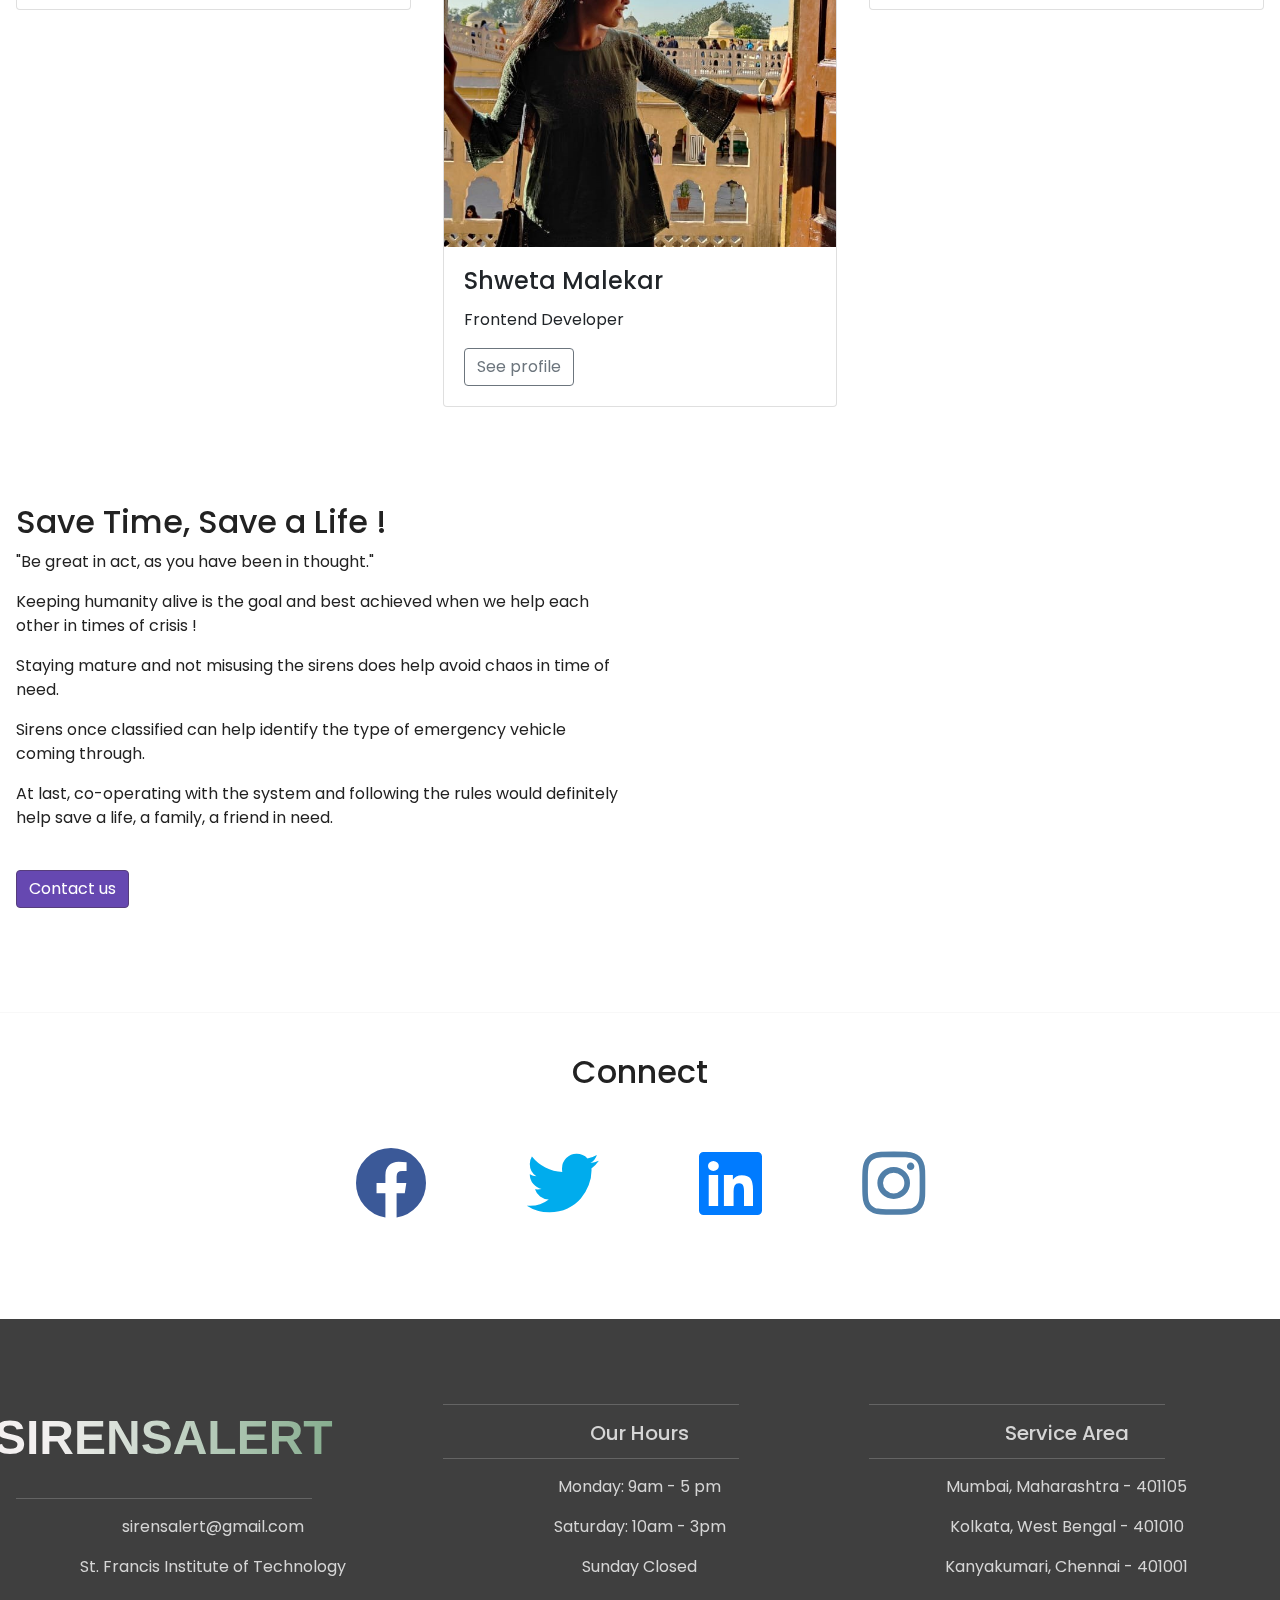
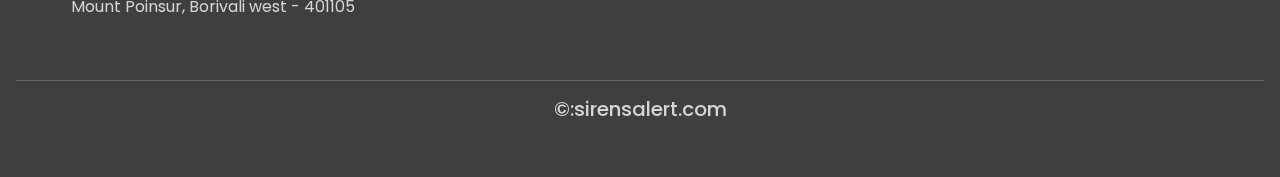
==== commit 104fb8a6: "index.html" ====
--- a/index.html
+++ b/index.html
@@ -231,7 +231,7 @@
         <div class="row padding">
             <div class="col-md-4">
                 <div class="card">
-                    <img class="card-img-top" src="ram.jpeg" alt="">
+                    <img class="card-img-top" src="ram3.jpeg" alt="">
                     <div class="card-body">
                         <h4 class="card-title">Ramprasad Ghosh</h4>
                         <p class="card-text">Backend Developer</p>
